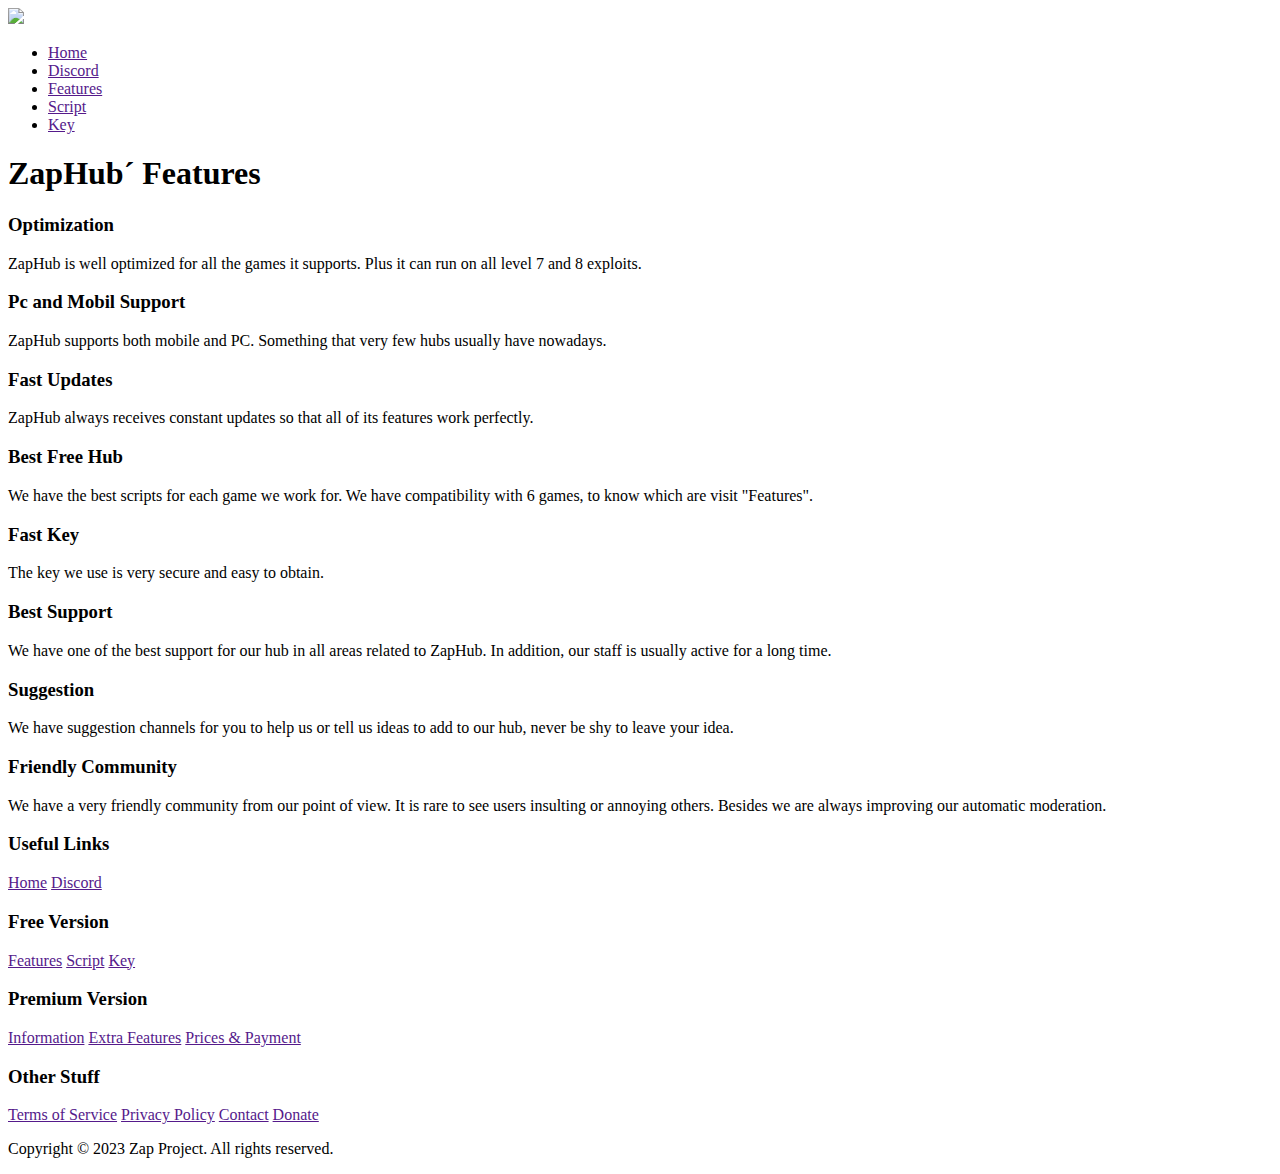
==== index.html @ 400d1018 "Create index.html" ====
<!DOCTYPE html>
<html lang="en">
<head>
    <meta charset="UTF-8">
    <meta http-equiv="X-UA-Compatible" content="IE=edge">
    <meta name="viewport" content="width=device-width, initial-scale=1.0">
    <title>Zap Project | ZapHub</title>
    <link rel="stylesheet" href="index.css" type="text/css">
    <script src="https://kit.fontawesome.com/8870dfa52d.js" crossorigin="anonymous"></script>
</head>
<body>
    
    <header>
        <div class="header">
            <nav>
                <img src="media/logo.png" class="logo">
                <ul class="nav-links">
                    <li><a href="">Home</a></li>
                    <li><a href="">Discord</a></li>
                    <li><a href="">Features</a></li>
                    <li><a href="">Script</a></li>
                    <li><a href="">Key</a></li>
                </ul>
            </nav>
        </div>
    </header>

    <div class="container">
        <h1>ZapHub´ Features</h1>
        <div class="row">
            <div class="service">
                <i class="fa-solid fa-bolt"></i>
                <h3>Optimization</h3>
                <p>ZapHub is well optimized for all the games it supports. Plus it can run on all level 7 and 8 exploits.</p>
            </div>
            <div class="service">
                <i class="fa-solid fa-microchip"></i>
                <h3>Pc and Mobil Support</h3>
                <p>ZapHub supports both mobile and PC. Something that very few hubs usually have nowadays.</p>
            </div>
            <div class="service">
                <i class="fa-solid fa-truck-fast"></i>
                <h3>Fast Updates</h3>
                <p>ZapHub always receives constant updates so that all of its features work perfectly.</p>
            </div>
            <div class="service">
                <i class="fa-solid fa-franc-sign"></i>
                <h3>Best Free Hub</h3>
                <p>We have the best scripts for each game we work for. We have compatibility with 6 games, to know which are visit "Features".</p>
            </div>
            <div class="service">
                <i class="fa-solid fa-key"></i>
                <h3>Fast Key</h3>
                <p>The key we use is very secure and easy to obtain.</p>
            </div>
            <div class="service">
                <i class="fa-solid fa-headset"></i>
                <h3>Best Support</h3>
                <p>We have one of the best support for our hub in all areas related to ZapHub. In addition, our staff is usually active for a long time.</p>
            </div>
            <div class="service">
                <i class="fa-solid fa-lightbulb"></i>
                <h3>Suggestion</h3>
                <p>We have suggestion channels for you to help us or tell us ideas to add to our hub, never be shy to leave your idea.</p>
            </div>
            <div class="service">
                <i class="fa-solid fa-comments"></i>
                <h3>Friendly Community</h3>
                <p>We have a very friendly community from our point of view. It is rare to see users insulting or annoying others. Besides we are always improving our automatic moderation.</p>
            </div>
        </div>
    </div>

    <footer>
        <div class="footer">
            <div class= "col-1">
                <h3>Useful Links</h3>
                <a href="">Home</a>
                <a href="">Discord</a>
            </div>
            <div class= "col-2">
                <h3>Free Version</h3>
                <a href="">Features</a>
                <a href="">Script</a>
                <a href="">Key</a>
            </div>
            <div class= "col-3">
                <h3>Premium Version</h3>
                <a href="">Information</a>
                <a href="">Extra Features</a>
                <a href="">Prices & Payment</a>
            </div>
            <div class= "col-4">
                <h3>Other Stuff</h3>
                <a href="">Terms of Service</a>
                <a href="">Privacy Policy</a>
                <a href="">Contact</a>
                <a href="">Donate</a>
            </div>
        </div>
        <p class="copyright">Copyright © 2023 Zap Project. All rights reserved.</p>
    </footer>

</body>
</html>
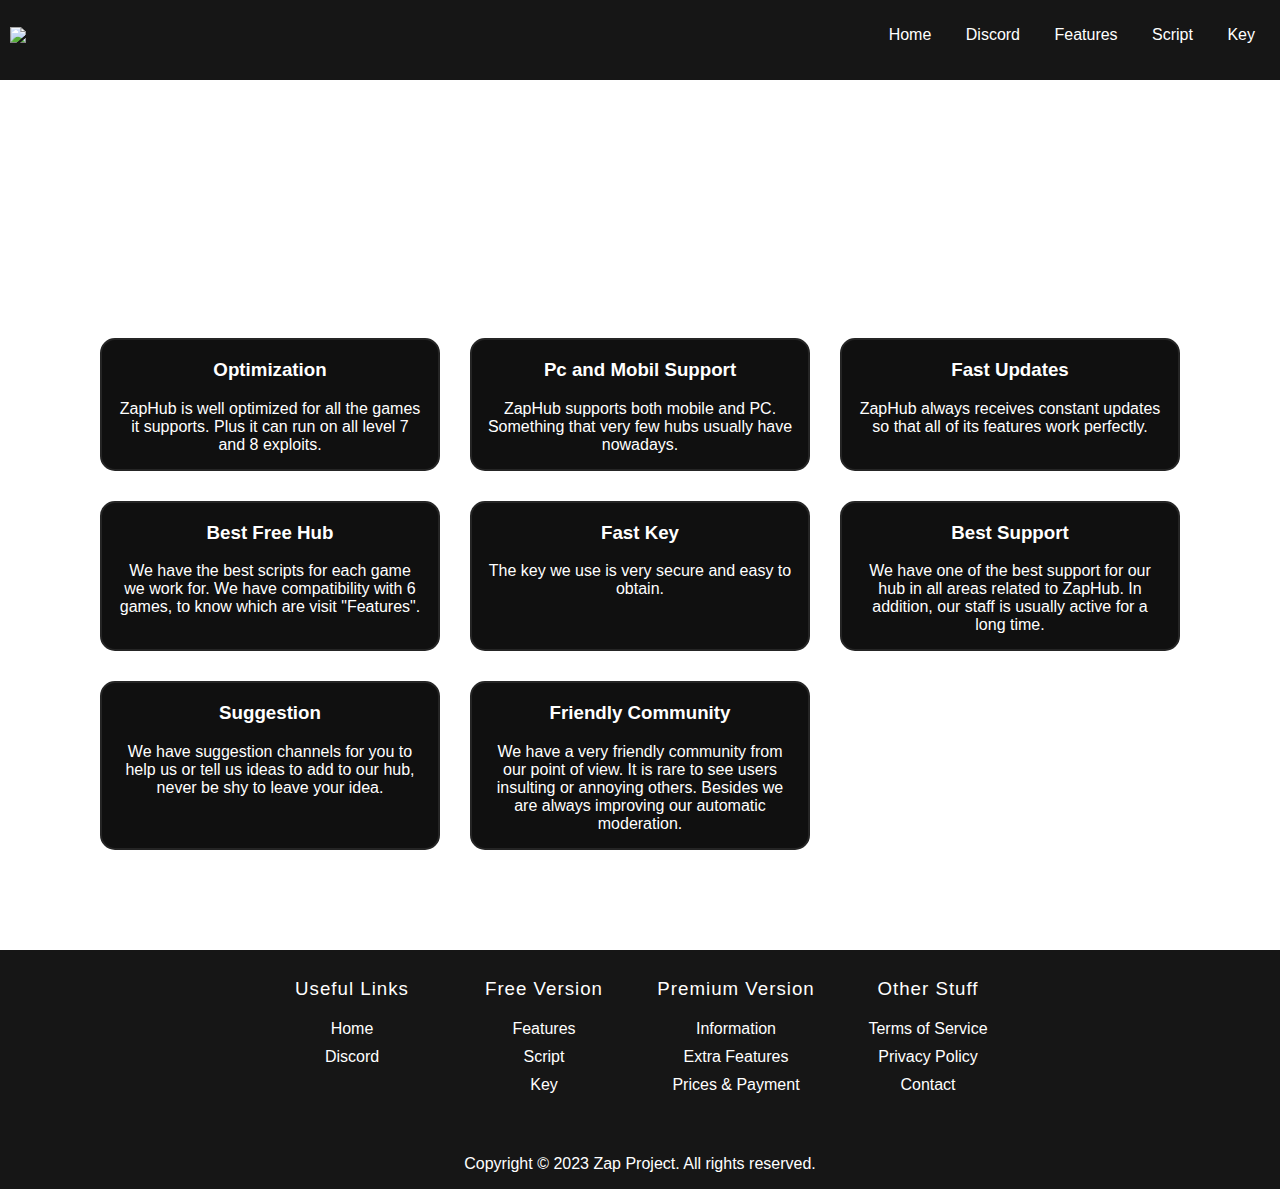
==== commit 01581d4d: "Add files via upload" ====
--- a/index.html
+++ b/index.html
@@ -1,105 +1,104 @@
-<!DOCTYPE html>
-<html lang="en">
-<head>
-    <meta charset="UTF-8">
-    <meta http-equiv="X-UA-Compatible" content="IE=edge">
-    <meta name="viewport" content="width=device-width, initial-scale=1.0">
-    <title>Zap Project | ZapHub</title>
-    <link rel="stylesheet" href="index.css" type="text/css">
-    <script src="https://kit.fontawesome.com/8870dfa52d.js" crossorigin="anonymous"></script>
-</head>
-<body>
-    
-    <header>
-        <div class="header">
-            <nav>
-                <img src="media/logo.png" class="logo">
-                <ul class="nav-links">
-                    <li><a href="">Home</a></li>
-                    <li><a href="">Discord</a></li>
-                    <li><a href="">Features</a></li>
-                    <li><a href="">Script</a></li>
-                    <li><a href="">Key</a></li>
-                </ul>
-            </nav>
-        </div>
-    </header>
-
-    <div class="container">
-        <h1>ZapHub´ Features</h1>
-        <div class="row">
-            <div class="service">
-                <i class="fa-solid fa-bolt"></i>
-                <h3>Optimization</h3>
-                <p>ZapHub is well optimized for all the games it supports. Plus it can run on all level 7 and 8 exploits.</p>
-            </div>
-            <div class="service">
-                <i class="fa-solid fa-microchip"></i>
-                <h3>Pc and Mobil Support</h3>
-                <p>ZapHub supports both mobile and PC. Something that very few hubs usually have nowadays.</p>
-            </div>
-            <div class="service">
-                <i class="fa-solid fa-truck-fast"></i>
-                <h3>Fast Updates</h3>
-                <p>ZapHub always receives constant updates so that all of its features work perfectly.</p>
-            </div>
-            <div class="service">
-                <i class="fa-solid fa-franc-sign"></i>
-                <h3>Best Free Hub</h3>
-                <p>We have the best scripts for each game we work for. We have compatibility with 6 games, to know which are visit "Features".</p>
-            </div>
-            <div class="service">
-                <i class="fa-solid fa-key"></i>
-                <h3>Fast Key</h3>
-                <p>The key we use is very secure and easy to obtain.</p>
-            </div>
-            <div class="service">
-                <i class="fa-solid fa-headset"></i>
-                <h3>Best Support</h3>
-                <p>We have one of the best support for our hub in all areas related to ZapHub. In addition, our staff is usually active for a long time.</p>
-            </div>
-            <div class="service">
-                <i class="fa-solid fa-lightbulb"></i>
-                <h3>Suggestion</h3>
-                <p>We have suggestion channels for you to help us or tell us ideas to add to our hub, never be shy to leave your idea.</p>
-            </div>
-            <div class="service">
-                <i class="fa-solid fa-comments"></i>
-                <h3>Friendly Community</h3>
-                <p>We have a very friendly community from our point of view. It is rare to see users insulting or annoying others. Besides we are always improving our automatic moderation.</p>
-            </div>
-        </div>
-    </div>
-
-    <footer>
-        <div class="footer">
-            <div class= "col-1">
-                <h3>Useful Links</h3>
-                <a href="">Home</a>
-                <a href="">Discord</a>
-            </div>
-            <div class= "col-2">
-                <h3>Free Version</h3>
-                <a href="">Features</a>
-                <a href="">Script</a>
-                <a href="">Key</a>
-            </div>
-            <div class= "col-3">
-                <h3>Premium Version</h3>
-                <a href="">Information</a>
-                <a href="">Extra Features</a>
-                <a href="">Prices & Payment</a>
-            </div>
-            <div class= "col-4">
-                <h3>Other Stuff</h3>
-                <a href="">Terms of Service</a>
-                <a href="">Privacy Policy</a>
-                <a href="">Contact</a>
-                <a href="">Donate</a>
-            </div>
-        </div>
-        <p class="copyright">Copyright © 2023 Zap Project. All rights reserved.</p>
-    </footer>
-
-</body>
-</html>
+<!DOCTYPE html>
+<html lang="en">
+<head>
+    <meta charset="UTF-8">
+    <meta http-equiv="X-UA-Compatible" content="IE=edge">
+    <meta name="viewport" content="width=device-width, initial-scale=1.0">
+    <title>Zap Project | ZapHub</title>
+    <link rel="stylesheet" href="index.css" type="text/css">
+    <script src="https://kit.fontawesome.com/8870dfa52d.js" crossorigin="anonymous"></script>
+</head>
+<body>
+    
+    <header>
+        <div class="header">
+            <nav>
+                <img src="media/logo.png" class="logo">
+                <ul class="nav-links">
+                    <li><a href="/index.html">Home</a></li>
+                    <li><a href="https://discord.gg/zapproject">Discord</a></li>
+                    <li><a href="/features-free.html">Features</a></li>
+                    <li><a href="">Script</a></li>
+                    <li><a href="https://linkvertise.com/608384/zaphub-key-system/1">Key</a></li>
+                </ul>
+            </nav>
+        </div>
+    </header>
+
+    <div class="container">
+        <h1>ZapHub´ Features</h1>
+        <div class="row">
+            <div class="service">
+                <i class="fa-solid fa-bolt"></i>
+                <h3>Optimization</h3>
+                <p>ZapHub is well optimized for all the games it supports. Plus it can run on all level 7 and 8 exploits.</p>
+            </div>
+            <div class="service">
+                <i class="fa-solid fa-microchip"></i>
+                <h3>Pc and Mobil Support</h3>
+                <p>ZapHub supports both mobile and PC. Something that very few hubs usually have nowadays.</p>
+            </div>
+            <div class="service">
+                <i class="fa-solid fa-truck-fast"></i>
+                <h3>Fast Updates</h3>
+                <p>ZapHub always receives constant updates so that all of its features work perfectly.</p>
+            </div>
+            <div class="service">
+                <i class="fa-solid fa-franc-sign"></i>
+                <h3>Best Free Hub</h3>
+                <p>We have the best scripts for each game we work for. We have compatibility with 6 games, to know which are visit "Features".</p>
+            </div>
+            <div class="service">
+                <i class="fa-solid fa-key"></i>
+                <h3>Fast Key</h3>
+                <p>The key we use is very secure and easy to obtain.</p>
+            </div>
+            <div class="service">
+                <i class="fa-solid fa-headset"></i>
+                <h3>Best Support</h3>
+                <p>We have one of the best support for our hub in all areas related to ZapHub. In addition, our staff is usually active for a long time.</p>
+            </div>
+            <div class="service">
+                <i class="fa-solid fa-lightbulb"></i>
+                <h3>Suggestion</h3>
+                <p>We have suggestion channels for you to help us or tell us ideas to add to our hub, never be shy to leave your idea.</p>
+            </div>
+            <div class="service">
+                <i class="fa-solid fa-comments"></i>
+                <h3>Friendly Community</h3>
+                <p>We have a very friendly community from our point of view. It is rare to see users insulting or annoying others. Besides we are always improving our automatic moderation.</p>
+            </div>
+        </div>
+    </div>
+
+    <footer>
+        <div class="footer">
+            <div class= "col-1">
+                <h3>Useful Links</h3>
+                <a href="/index.html">Home</a>
+                <a href="https://discord.gg/zapproject">Discord</a>
+            </div>
+            <div class= "col-2">
+                <h3>Free Version</h3>
+                <a href="/features-free.html">Features</a>
+                <a href="">Script</a>
+                <a href="https://linkvertise.com/608384/zaphub-key-system/1">Key</a>
+            </div>
+            <div class= "col-3">
+                <h3>Premium Version</h3>
+                <a href="">Information</a>
+                <a href="">Extra Features</a>
+                <a href="">Prices & Payment</a>
+            </div>
+            <div class= "col-4">
+                <h3>Other Stuff</h3>
+                <a href="">Terms of Service</a>
+                <a href="">Privacy Policy</a>
+                <a href="">Contact</a>
+            </div>
+        </div>
+        <p class="copyright">Copyright © 2023 Zap Project. All rights reserved.</p>
+    </footer>
+
+</body>
+</html>--- a/index.css
+++ b/index.css
@@ -0,0 +1,176 @@
+body{
+    background-image: url("media/back.avif");
+    background-repeat: no-repeat;
+    background-size: cover;
+    color: #fff;
+    box-sizing: border-box;
+    text-align: center;
+    font-family: 'poppins', sans-serif;
+    margin: 0;
+    padding: 0;
+    min-height: 100vh;
+    display: flex;
+    flex-direction: column;
+}
+footer {
+    margin-top: auto;
+    background: #161616;
+}
+
+/*Secciones*/
+.header{
+    height: 80px;
+    width: 100%;
+    padding: 0 0;
+    background: #161616;
+    position: relative;
+}
+nav{
+    display: flex;
+    align-items: center;
+    justify-content: space-between;
+}
+.logo{
+    width: 60px;
+    padding: 10px 10px 10px 10px;
+}
+.nav-links{
+    padding: 10px 10px;
+}
+.nav-links li{
+    display: inline-block;
+    margin: 0 15px;
+}
+.nav-links li a{
+    text-decoration: none;
+    color: #fff;
+    padding: 5px 0;
+    position: relative;
+}
+.nav-links li a::after{
+    content: '';
+    background: #fff;
+    width: 0;
+    height: 2px;
+    position: absolute;
+    bottom: 0;
+    left: 0;
+    transition: 0.5s;
+}
+.nav-links li a:hover:after{
+    width: 100%;
+}
+
+
+
+
+
+.footer{
+    background: #161616;
+    color: #fff;
+    display: flex;
+    width: 100%;
+    height: 200px;
+}
+.footer div{
+    text-align: center;
+    margin-top: 10px;
+    width: 15%;
+}
+.footer div h3{
+    font-weight: 300;
+    margin-bottom: 20px;
+    letter-spacing: 1px;
+}
+.col-1{
+    margin-left: 20%;
+}
+.col-1 a{
+    display: block;
+    text-decoration: none;
+    color: #fff;
+    margin-bottom: 10px;
+}
+.col-2 a{
+    display: block;
+    text-decoration: none;
+    color: #fff;
+    margin-bottom: 10px;
+}
+.col-3 a{
+    display: block;
+    text-decoration: none;
+    color: #fff;
+    margin-bottom: 10px;
+}
+.col-4 a{
+    display: block;
+    text-decoration: none;
+    color: #fff;
+    margin-bottom: 10px;
+}
+.copyright{
+    text-align: center;
+    margin-top: 5px;
+}
+
+
+
+
+
+.container{
+    text-align: left;
+    height: auto;
+    width: auto;
+    padding: 0 0;
+    margin: 100px;
+}
+.container h1{
+    text-align: center;
+    margin-bottom: 100px;
+    font-weight: 500;
+    position: relative;
+}
+.container h1::after{
+    content: "";
+    background: #fff;
+    border-radius: 10px;
+    width: 100px;
+    height: 5px;
+    position: absolute;
+    bottom: -10px;
+    left: 50%;
+    transform: translateX(-50%);
+}
+.row{
+    display: grid;
+    grid-template-columns: repeat(auto-fit, minmax(250px, 1fr));
+    grid-gap: 30px;
+}
+.service{
+    background: #101010;
+    text-align: center;
+    border-radius: 15px;
+    border: #252525 2px solid;
+    transition: 0.5s;
+}
+.service:hover{
+    background-color: #252525;
+    transform: scale(1.1);
+}
+.service i{
+    margin: 15px 0 0 0;
+    font-size: 30px;
+    color: #707070;
+    transition: 0.5s;
+}
+.service:hover i{
+    color: #fff;
+}
+.service h2{
+    font-weight: 300;
+    margin: 10px 0 10px 0;
+}
+.service p{
+    margin: 0 15px 15px 15px;
+}